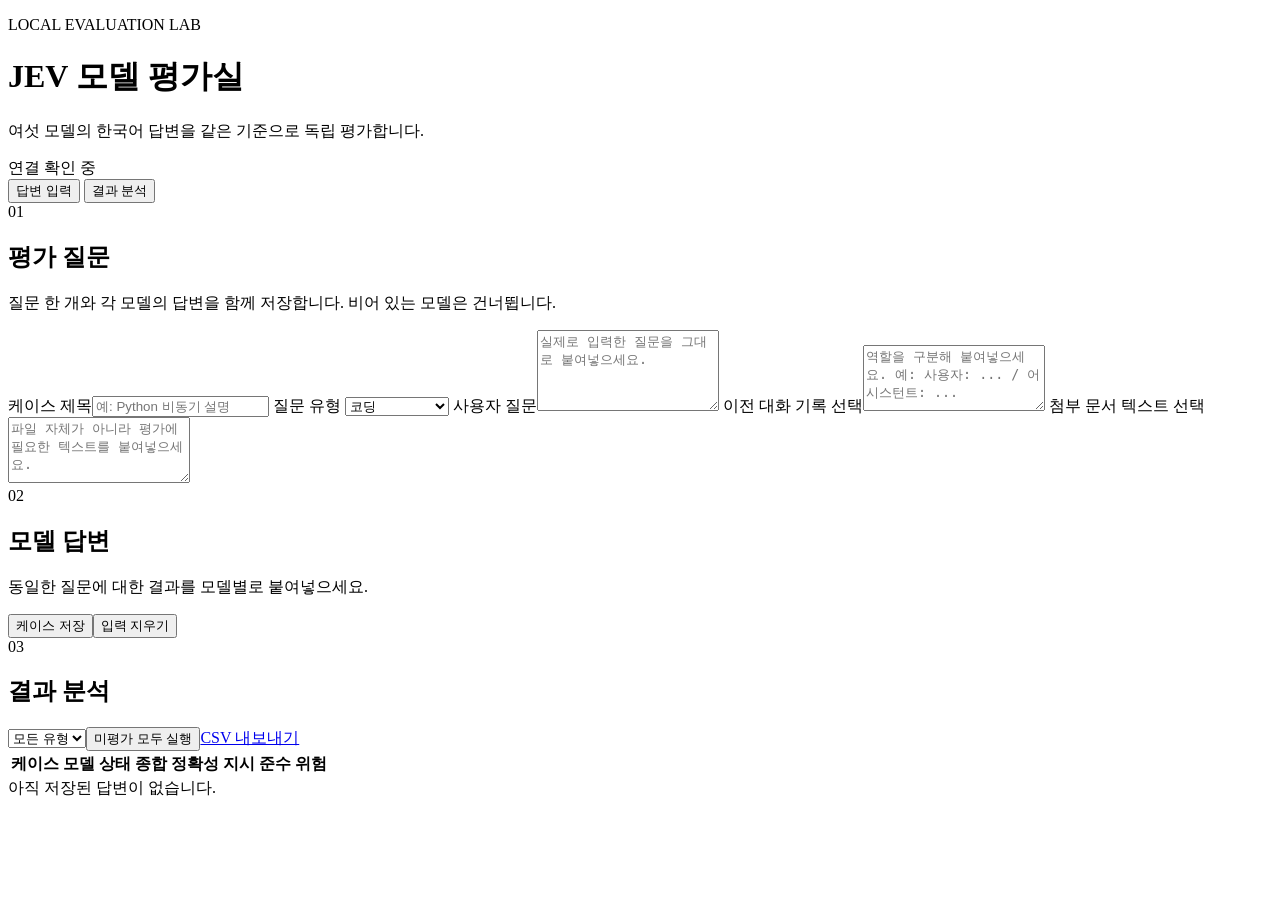
==== static/index.html @ 4e642430 "Initial JEV evaluation app" ====
<!doctype html>
<html lang="ko">
  <head>
    <meta charset="UTF-8" />
    <meta name="viewport" content="width=device-width, initial-scale=1.0" />
    <title>JEV 모델 평가실</title>
    <link rel="stylesheet" href="/styles.css" />
  </head>
  <body>
    <header>
      <div>
        <p class="eyebrow">LOCAL EVALUATION LAB</p>
        <h1>JEV 모델 평가실</h1>
        <p class="subtitle">여섯 모델의 한국어 답변을 같은 기준으로 독립 평가합니다.</p>
      </div>
      <div id="api-status" class="status">연결 확인 중</div>
    </header>

    <nav aria-label="주요 화면">
      <button class="tab active" data-view="input">답변 입력</button>
      <button class="tab" data-view="results">결과 분석</button>
    </nav>

    <main>
      <section id="input-view" class="view active">
        <form id="case-form">
          <div class="panel intro-panel">
            <div>
              <span class="step">01</span>
              <h2>평가 질문</h2>
            </div>
            <p>질문 한 개와 각 모델의 답변을 함께 저장합니다. 비어 있는 모델은 건너뜁니다.</p>
          </div>

          <div class="panel form-grid">
            <label>케이스 제목<input name="title" required placeholder="예: Python 비동기 설명" /></label>
            <label>질문 유형
              <select name="category" required>
                <option value="코딩">코딩</option>
                <option value="강의·첨부자료">강의·첨부자료</option>
                <option value="일반지식·설명">일반지식·설명</option>
                <option value="추론·문제해결">추론·문제해결</option>
                <option value="지시사항 준수">지시사항 준수</option>
              </select>
            </label>
            <label class="full">사용자 질문<textarea name="prompt" required rows="5" placeholder="실제로 입력한 질문을 그대로 붙여넣으세요."></textarea></label>
            <label class="full">이전 대화 기록 <span>선택</span><textarea name="conversationHistory" rows="4" placeholder="역할을 구분해 붙여넣으세요. 예: 사용자: ... / 어시스턴트: ..."></textarea></label>
            <label class="full">첨부 문서 텍스트 <span>선택</span><textarea name="attachmentText" rows="4" placeholder="파일 자체가 아니라 평가에 필요한 텍스트를 붙여넣으세요."></textarea></label>
          </div>

          <div class="section-heading"><span class="step">02</span><div><h2>모델 답변</h2><p>동일한 질문에 대한 결과를 모델별로 붙여넣으세요.</p></div></div>
          <div id="response-fields" class="response-grid"></div>
          <div class="actions"><button class="primary" type="submit">케이스 저장</button><button type="reset">입력 지우기</button></div>
        </form>
      </section>

      <section id="results-view" class="view">
        <div class="results-toolbar">
          <div><span class="step">03</span><h2>결과 분석</h2></div>
          <div class="actions"><select id="category-filter"><option value="">모든 유형</option></select><button id="evaluate-all" class="primary">미평가 모두 실행</button><a class="button" href="/api/export.csv">CSV 내보내기</a></div>
        </div>
        <div id="summary" class="summary-grid"></div>
        <div class="panel table-wrap">
          <table>
            <thead><tr><th>케이스</th><th>모델</th><th>상태</th><th>종합</th><th>정확성</th><th>지시 준수</th><th>위험</th><th></th></tr></thead>
            <tbody id="result-rows"></tbody>
          </table>
          <div id="empty-state" class="empty">아직 저장된 답변이 없습니다.</div>
        </div>
      </section>
    </main>

    <div id="toast" role="status" aria-live="polite"></div>
    <script src="/app.js" defer></script>
  </body>
</html>
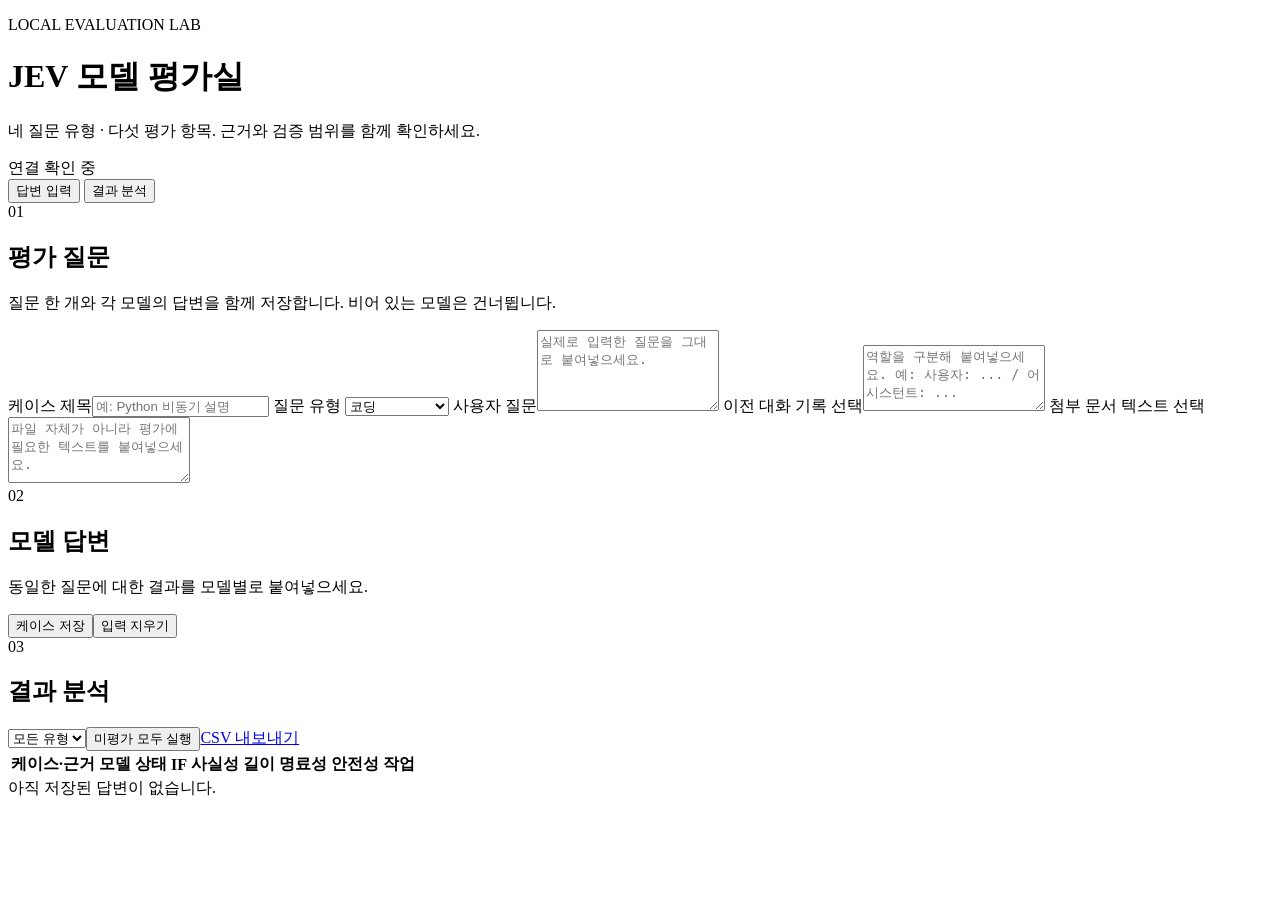
==== commit e1cf0d33: "feat: upgrade evaluation" ====
--- a/static/index.html
+++ b/static/index.html
@@ -11,7 +11,7 @@
       <div>
         <p class="eyebrow">LOCAL EVALUATION LAB</p>
         <h1>JEV 모델 평가실</h1>
-        <p class="subtitle">여섯 모델의 한국어 답변을 같은 기준으로 독립 평가합니다.</p>
+        <p class="subtitle">네 질문 유형 · 다섯 평가 항목. 근거와 검증 범위를 함께 확인하세요.</p>
       </div>
       <div id="api-status" class="status">연결 확인 중</div>
     </header>
@@ -40,12 +40,12 @@
                 <option value="강의·첨부자료">강의·첨부자료</option>
                 <option value="일반지식·설명">일반지식·설명</option>
                 <option value="추론·문제해결">추론·문제해결</option>
-                <option value="지시사항 준수">지시사항 준수</option>
               </select>
             </label>
             <label class="full">사용자 질문<textarea name="prompt" required rows="5" placeholder="실제로 입력한 질문을 그대로 붙여넣으세요."></textarea></label>
             <label class="full">이전 대화 기록 <span>선택</span><textarea name="conversationHistory" rows="4" placeholder="역할을 구분해 붙여넣으세요. 예: 사용자: ... / 어시스턴트: ..."></textarea></label>
             <label class="full">첨부 문서 텍스트 <span>선택</span><textarea name="attachmentText" rows="4" placeholder="파일 자체가 아니라 평가에 필요한 텍스트를 붙여넣으세요."></textarea></label>
+            <div class="full" id="new-spec"></div>
           </div>
 
           <div class="section-heading"><span class="step">02</span><div><h2>모델 답변</h2><p>동일한 질문에 대한 결과를 모델별로 붙여넣으세요.</p></div></div>
@@ -62,7 +62,7 @@
         <div id="summary" class="summary-grid"></div>
         <div class="panel table-wrap">
           <table>
-            <thead><tr><th>케이스</th><th>모델</th><th>상태</th><th>종합</th><th>정확성</th><th>지시 준수</th><th>위험</th><th></th></tr></thead>
+            <thead><tr><th>케이스·근거</th><th>모델</th><th>상태</th><th>IF</th><th>사실성</th><th>길이</th><th>명료성</th><th>안전성</th><th>작업</th></tr></thead>
             <tbody id="result-rows"></tbody>
           </table>
           <div id="empty-state" class="empty">아직 저장된 답변이 없습니다.</div>
@@ -71,6 +71,8 @@
     </main>
 
     <div id="toast" role="status" aria-live="polite"></div>
-    <script src="/app.js" defer></script>
+    <dialog id="settings-dialog"><form id="settings-form"><h2>공통 평가 설정</h2><p>이 케이스의 모든 모델에 적용됩니다. 기존 평가는 보존되며 설정 변경 후 재평가가 필요합니다.</p><label>질문 유형<select name="category"></select></label><div id="edit-spec"></div><div class="actions"><button type="button" id="close-settings">닫기</button><button class="primary">저장</button></div></form></dialog>
+    <dialog id="history-dialog"><h2>평가 이력</h2><div id="history-content"></div><button id="close-history">닫기</button></dialog>
+    <script src="/evaluator.js" defer></script>
   </body>
 </html>
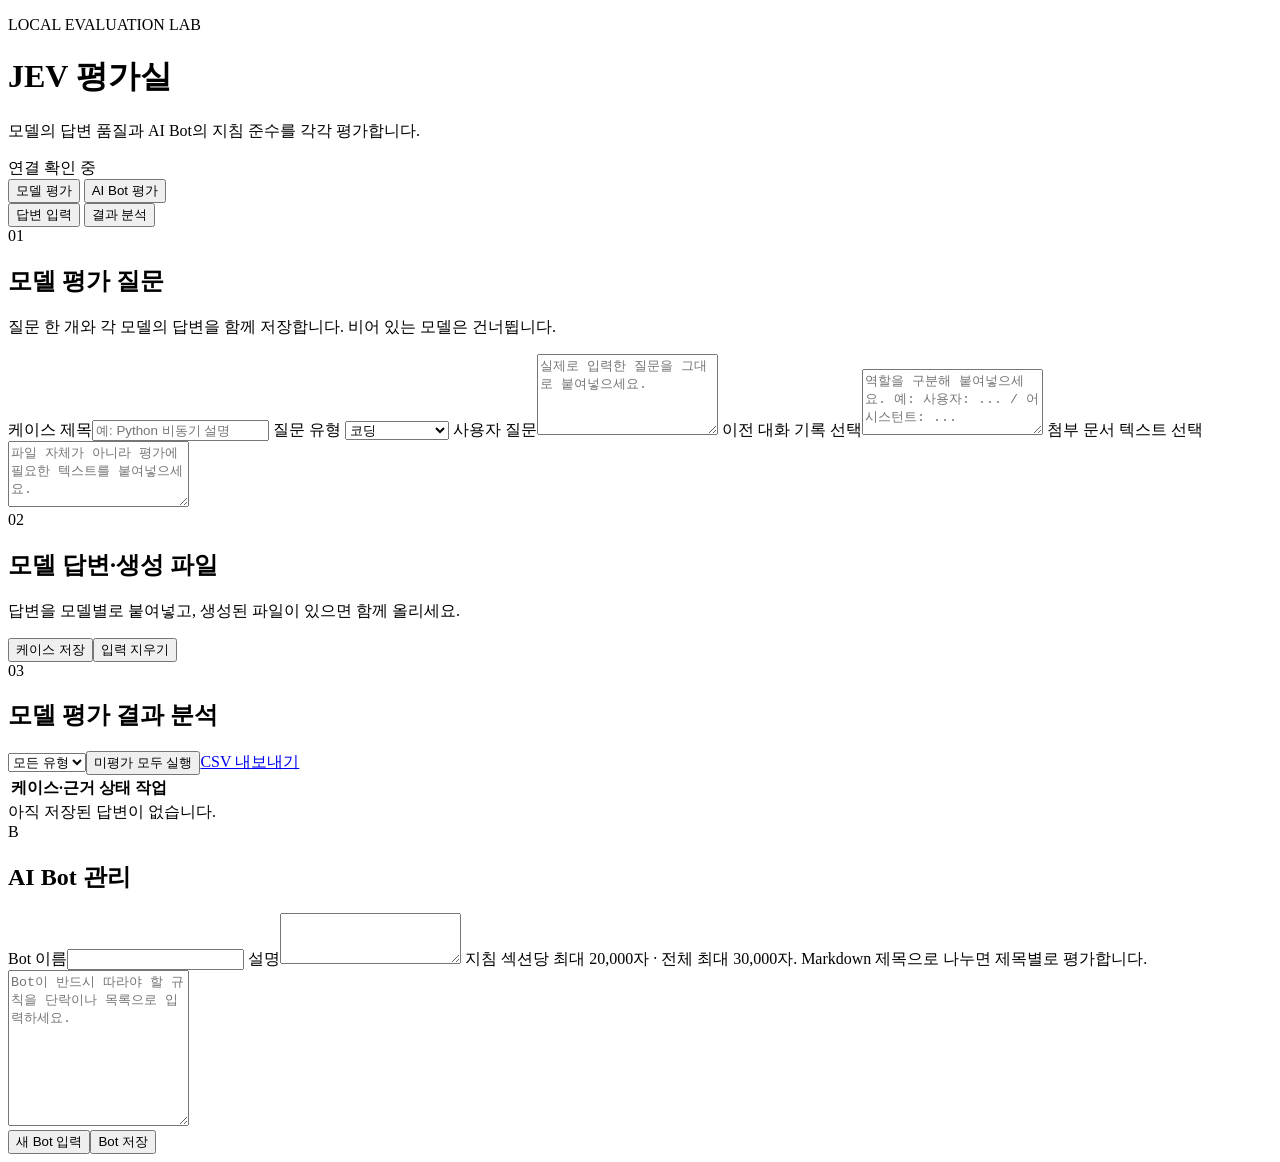
==== commit f8ba4fd1: "feat: AI Bot 평가와 생성 파일 검증 기능 추가" ====
--- a/static/index.html
+++ b/static/index.html
@@ -3,22 +3,27 @@
   <head>
     <meta charset="UTF-8" />
     <meta name="viewport" content="width=device-width, initial-scale=1.0" />
-    <title>JEV 모델 평가실</title>
+    <title>JEV 평가실</title>
     <link rel="stylesheet" href="/styles.css" />
   </head>
   <body>
     <header>
       <div>
         <p class="eyebrow">LOCAL EVALUATION LAB</p>
-        <h1>JEV 모델 평가실</h1>
-        <p class="subtitle">네 질문 유형 · 다섯 평가 항목. 근거와 검증 범위를 함께 확인하세요.</p>
+        <h1>JEV 평가실</h1>
+        <p class="subtitle">모델의 답변 품질과 AI Bot의 지침 준수를 각각 평가합니다.</p>
       </div>
       <div id="api-status" class="status">연결 확인 중</div>
     </header>
 
+    <nav class="mode-nav" aria-label="평가 영역">
+      <button class="tab active" data-mode="model">모델 평가</button>
+      <button class="tab" data-mode="ai_bot">AI Bot 평가</button>
+    </nav>
     <nav aria-label="주요 화면">
       <button class="tab active" data-view="input">답변 입력</button>
       <button class="tab" data-view="results">결과 분석</button>
+      <button class="tab bot-only" data-view="bots" hidden>AI Bot 관리</button>
     </nav>
 
     <main>
@@ -27,12 +32,13 @@
           <div class="panel intro-panel">
             <div>
               <span class="step">01</span>
-              <h2>평가 질문</h2>
+              <h2 id="input-mode-heading">모델 평가 질문</h2>
             </div>
             <p>질문 한 개와 각 모델의 답변을 함께 저장합니다. 비어 있는 모델은 건너뜁니다.</p>
           </div>
 
           <div class="panel form-grid">
+            <div class="full" id="bot-select-slot" hidden></div>
             <label>케이스 제목<input name="title" required placeholder="예: Python 비동기 설명" /></label>
             <label>질문 유형
               <select name="category" required>
@@ -48,7 +54,7 @@
             <div class="full" id="new-spec"></div>
           </div>
 
-          <div class="section-heading"><span class="step">02</span><div><h2>모델 답변</h2><p>동일한 질문에 대한 결과를 모델별로 붙여넣으세요.</p></div></div>
+          <div class="section-heading"><span class="step">02</span><div><h2>모델 답변·생성 파일</h2><p>답변을 모델별로 붙여넣고, 생성된 파일이 있으면 함께 올리세요.</p></div></div>
           <div id="response-fields" class="response-grid"></div>
           <div class="actions"><button class="primary" type="submit">케이스 저장</button><button type="reset">입력 지우기</button></div>
         </form>
@@ -56,22 +62,41 @@
 
       <section id="results-view" class="view">
         <div class="results-toolbar">
-          <div><span class="step">03</span><h2>결과 분석</h2></div>
-          <div class="actions"><select id="category-filter"><option value="">모든 유형</option></select><button id="evaluate-all" class="primary">미평가 모두 실행</button><a class="button" href="/api/export.csv">CSV 내보내기</a></div>
+          <div><span class="step">03</span><h2 id="results-mode-heading">모델 평가 결과 분석</h2></div>
+          <div class="actions"><select id="bot-filter" class="bot-only" hidden><option value="">모든 Bot</option></select><select id="category-filter"><option value="">모든 유형</option></select><button id="evaluate-all" class="primary">미평가 모두 실행</button><a id="export-link" class="button" href="/api/export.csv?mode=model">CSV 내보내기</a></div>
         </div>
         <div id="summary" class="summary-grid"></div>
         <div class="panel table-wrap">
           <table>
-            <thead><tr><th>케이스·근거</th><th>모델</th><th>상태</th><th>IF</th><th>사실성</th><th>길이</th><th>명료성</th><th>안전성</th><th>작업</th></tr></thead>
+            <thead><tr><th>케이스·근거</th><th>상태</th><th>작업</th></tr></thead>
             <tbody id="result-rows"></tbody>
           </table>
           <div id="empty-state" class="empty">아직 저장된 답변이 없습니다.</div>
         </div>
       </section>
+      <section id="bots-view" class="view">
+        <div class="results-toolbar"><div><span class="step">B</span><h2>AI Bot 관리</h2></div></div>
+        <form id="bot-form" class="panel form-grid">
+          <input type="hidden" name="botId" />
+          <label>Bot 이름<input name="name" required maxlength="120" /></label>
+          <label class="full">설명<textarea name="description" required rows="3" maxlength="2000"></textarea></label>
+          <label class="full">지침 <span>섹션당 최대 20,000자 · 전체 최대 30,000자. Markdown 제목으로 나누면 제목별로 평가합니다.</span><textarea name="instructions" required rows="10" maxlength="30000" placeholder="Bot이 반드시 따라야 할 규칙을 단락이나 목록으로 입력하세요."></textarea></label>
+          <div class="actions full"><button type="button" id="cancel-bot-edit">새 Bot 입력</button><button class="primary" type="submit">Bot 저장</button></div>
+        </form>
+        <div id="bot-list" class="bot-list"></div>
+      </section>
     </main>
 
+    <template id="bot-select-template">
+      <label class="full" id="bot-select-wrap">평가할 AI Bot<select id="bot-select" required></select><small id="bot-instruction-preview"></small></label>
+      <label>시나리오 유형<select name="testType"><option value="normal">정상 테스트</option><option value="exception">예외 테스트</option></select></label>
+      <label class="full">입력 예시 <span>선택 · 시나리오 설계용</span><textarea name="inputExample" rows="2" maxlength="4000" placeholder="예: 강의 녹취록을 분석해 주세요."></textarea></label>
+      <label class="full">점검 관점<textarea name="checkFocus" rows="2" maxlength="4000" required placeholder="예: 지침에 정의된 톤과 형식을 따르는가?"></textarea></label>
+      <label class="full">기대 결과<textarea name="expectedBehavior" rows="2" maxlength="4000" required placeholder="예: 지침에 정의된 톤/형식으로 정확히 응답"></textarea></label>
+    </template>
+
     <div id="toast" role="status" aria-live="polite"></div>
-    <dialog id="settings-dialog"><form id="settings-form"><h2>공통 평가 설정</h2><p>이 케이스의 모든 모델에 적용됩니다. 기존 평가는 보존되며 설정 변경 후 재평가가 필요합니다.</p><label>질문 유형<select name="category"></select></label><div id="edit-spec"></div><div class="actions"><button type="button" id="close-settings">닫기</button><button class="primary">저장</button></div></form></dialog>
+    <dialog id="settings-dialog"><form id="settings-form"><h2>공통 평가 설정</h2><p>이 케이스의 모든 모델에 적용됩니다. 기존 평가는 보존되며 설정 변경 후 재평가가 필요합니다.</p><label>질문 유형<select name="category"></select></label><div id="edit-bot-scenario" hidden><label>시나리오 유형<select name="testType"><option value="normal">정상 테스트</option><option value="exception">예외 테스트</option></select></label><label>입력 예시<textarea name="inputExample" rows="2" maxlength="4000"></textarea></label><label>점검 관점<textarea name="checkFocus" rows="2" maxlength="4000"></textarea></label><label>기대 결과<textarea name="expectedBehavior" rows="2" maxlength="4000"></textarea></label></div><div id="edit-spec"></div><div class="actions"><button type="button" id="close-settings">닫기</button><button class="primary">저장</button></div></form></dialog>
     <dialog id="history-dialog"><h2>평가 이력</h2><div id="history-content"></div><button id="close-history">닫기</button></dialog>
     <script src="/evaluator.js" defer></script>
   </body>
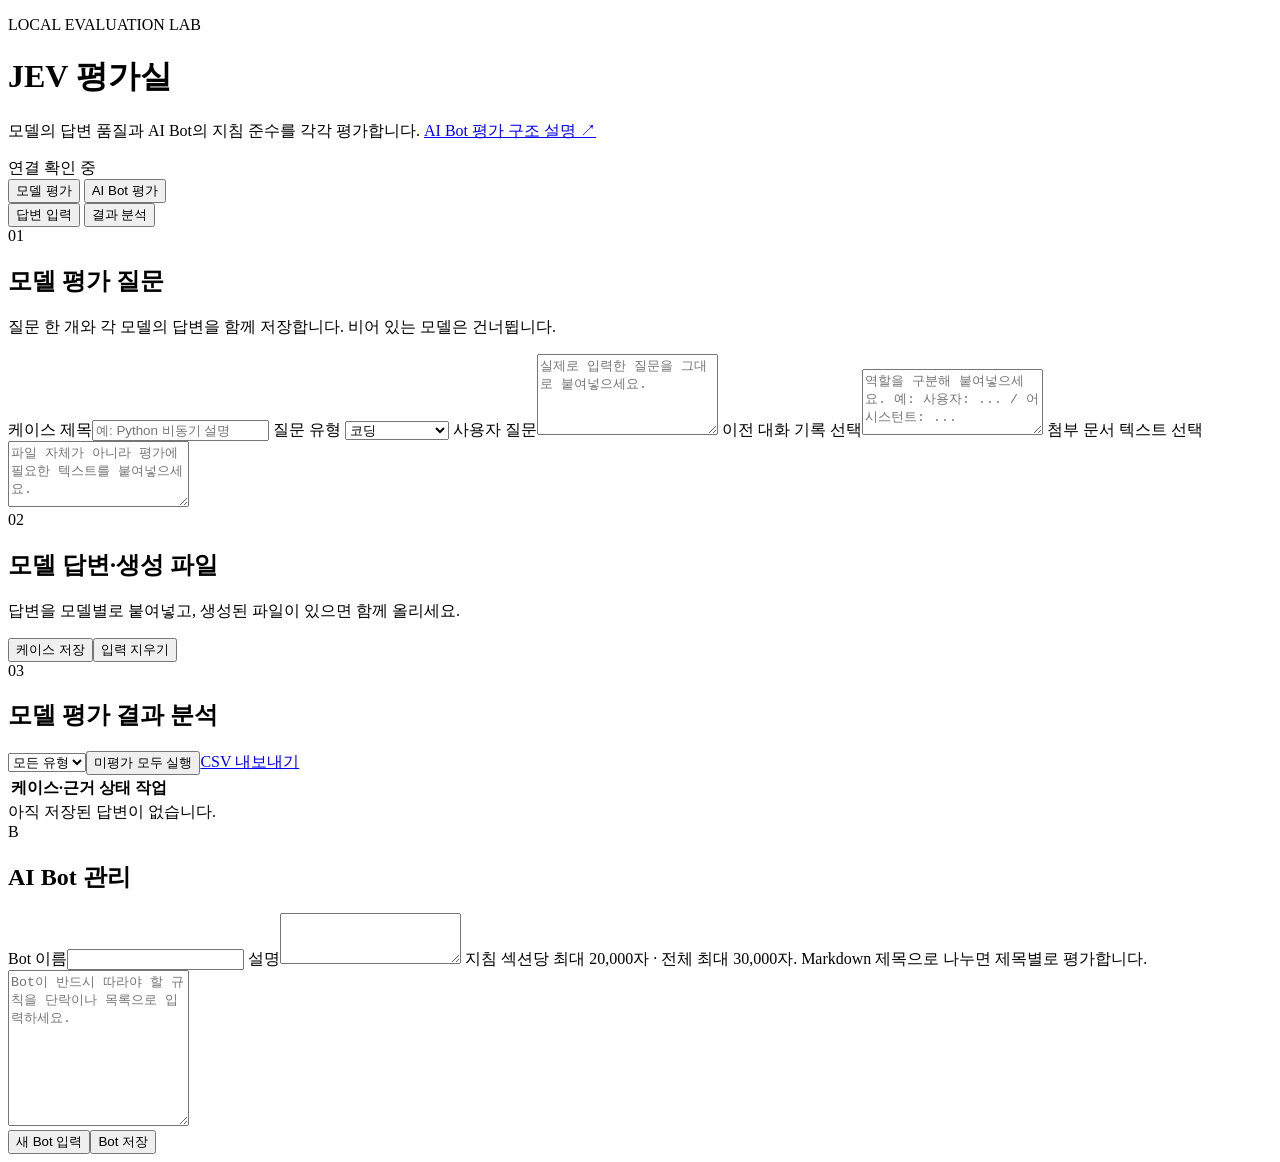
==== commit 618e0042: "feat: JEV 평가 설명" ====
--- a/static/index.html
+++ b/static/index.html
@@ -11,7 +11,7 @@
       <div>
         <p class="eyebrow">LOCAL EVALUATION LAB</p>
         <h1>JEV 평가실</h1>
-        <p class="subtitle">모델의 답변 품질과 AI Bot의 지침 준수를 각각 평가합니다.</p>
+        <p class="subtitle">모델의 답변 품질과 AI Bot의 지침 준수를 각각 평가합니다. <a href="/jev-project-guide.html">AI Bot 평가 구조 설명 ↗</a></p>
       </div>
       <div id="api-status" class="status">연결 확인 중</div>
     </header>
